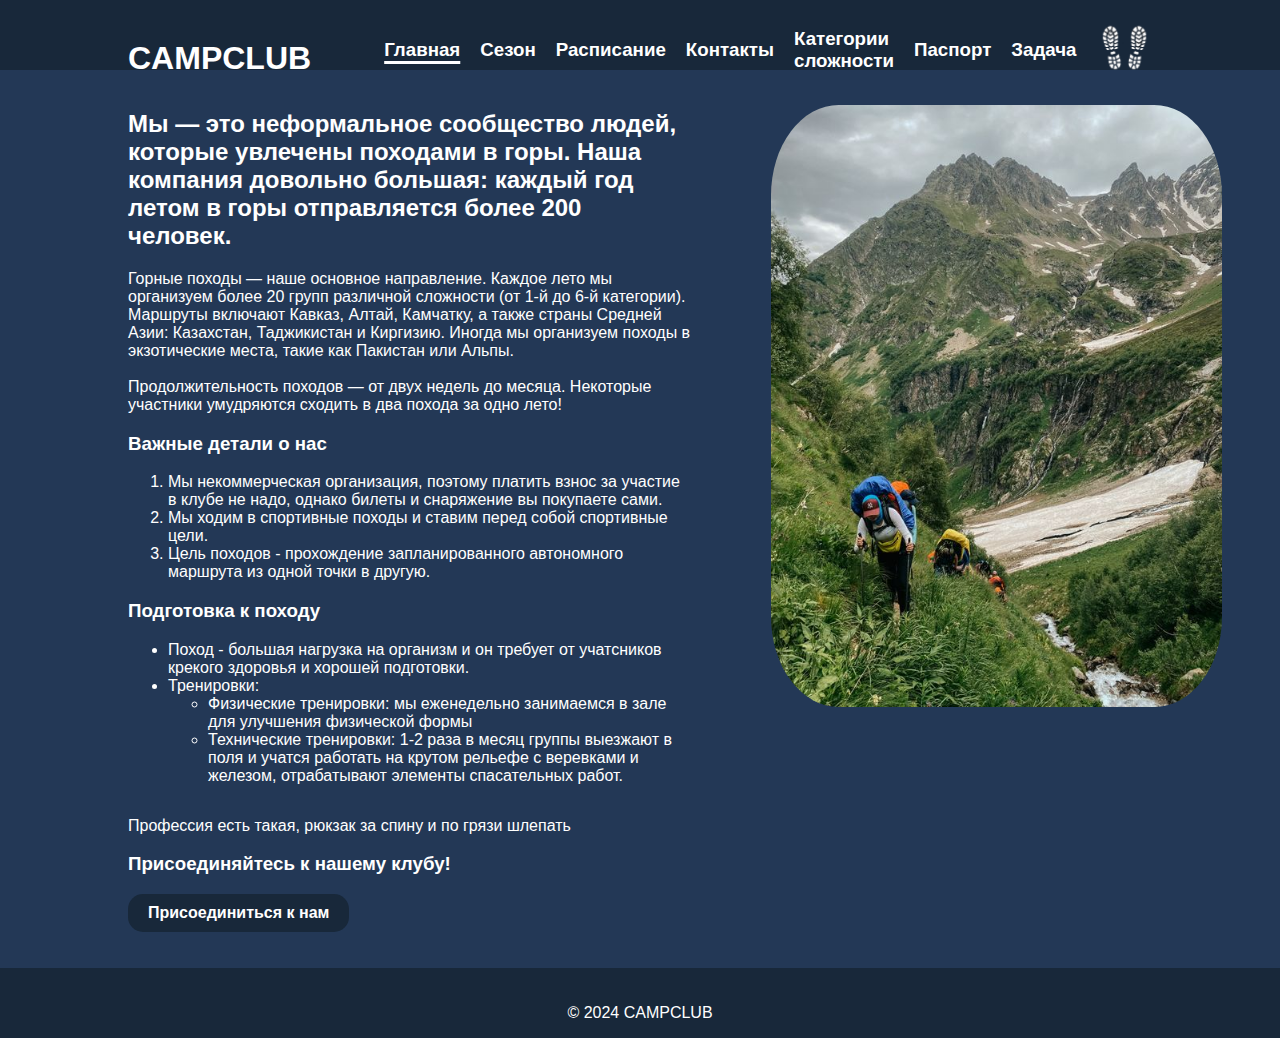
==== index.html @ ff8db1c1 "Add files via upload" ====
<!doctype html>
<html lang="ru">

<head>
   <meta charset="utf-8" />
   <title>Campclub</title>
   <link rel="stylesheet" href="index_style.css">
</head>

<body>
   <div class="wrapper"> 
         <header>
            <div class="container">
               <h1 class="logo">CAMPCLUB</h1>
               <h3>
               <nav>
                  <ul>
                     <li class='active'><a href='index.html'>Главная</a></li>
                     <li><a href='seazon.html'>Сезон</a></li>
                     <li><a href='seazon.html#schedule'>Расписание</a></li>
                     <li><a href='contacts.html'>Контакты</a></li>
                     <li><a href="https://adrenalinicsilence.kz/zametki-o-turisme/kategoriya-slozhnosti-marshrutov-v-aktivnom-turizme/?ysclid=m337pyxwt9869621401" target="_blank">Категории<br>сложности</a></li>
                     <li><a href='passport.html'>Паспорт</a></li>
                     <li><a href='task.html'>Задача</a></li>
                     <li><a href='boots.html'>
                        <img height="55px" src="значок_навигации_negate.png"></a></li>
                  </ul>
               </nav>
            </h3>
            </div>
         </header>

         <div class="main">
            <div class="container">
               <div class = "block">
                  <div class="col-55">
                     <h2>Мы — это неформальное сообщество людей, которые увлечены походами в горы. 
                        Наша компания довольно большая: каждый год летом в горы отправляется более 200 человек.</h2>
                     <p>
                        Горные походы — наше основное направление. Каждое лето мы организуем более 20 
                        групп различной сложности (от 1-й до 6-й категории). Маршруты включают Кавказ, 
                        Алтай, Камчатку, а также страны Средней Азии: Казахстан, Таджикистан и Киргизию. 
                        Иногда мы организуем походы в экзотические места, такие как Пакистан или Альпы.
                        <br> 
                        <br>
                        Продолжительность походов — от двух недель до месяца. Некоторые участники умудряются сходить в два похода за одно лето!
                     </p>
                     
                     <p>
                        <h3>Важные детали о нас</h3>
                        <ol>
                           <li>Мы некоммерческая организация, поэтому платить взнос за участие в клубе не надо,
                              однако билеты и снаряжение вы покупаете сами.</li>
                           <li>Мы ходим в спортивные походы и ставим перед собой спортивные цели.</li>
                           <li>Цель походов - прохождение запланированного автономного маршрута из одной точки в другую.</li>
                     </ol>
                     </p>

                     <p>
                        <h3>Подготовка к походу</h3>
                        <ul>
                           <li>Поход - большая нагрузка на организм и он требует от учатсников крекого
                               здоровья и хорошей подготовки.</li>
                           <li>Тренировки:
                              <ul>
                                 <li>Физические тренировки: мы еженедельно занимаемся в зале для улучшения физической формы </li>
                                 <li>Технические тренировки: 1-2 раза в месяц группы выезжают в поля и учатся работать 
                                    на крутом рельефе с веревками и железом, отрабатывают элементы спасательных работ.</li>
                        </ul>
                     </p>
                     

                  </div>

                  <div class="col-45">
                     <img src="горы для главной.jpg" alt="Горы" title="Поход в Дагестане 2022" class = small-img >
                  </div>
               </div>
            <p>
               Профессия есть такая, рюкзак за спину и по грязи шлепать
               <h3>Присоединяйтесь к нашему клубу!</h3>

               <button class = button><a href = 'contacts.html'> Присоединиться к нам </a></button> 

            </p>
               
            </div>
         </div>

         <footer>
            <div class="container">
               <p>&copy; 2024 CAMPCLUB</p>
            </div>
         </footer>
   </div>
</body>

</html>
---- index_style.css ----
body {
  margin: 0;
  background: rgb(35, 56, 86);
  font-family: 'Verdana', sans-serif;
  font-weight: 400;
  color: white;
}

.wrapper {
  display: flex;
  flex-direction: column;
  min-height: 100vh;
}

a {
  text-decoration: none;
  color: white;
}

a:hover {
  text-decoration: underline;
}

header {
  height: 70px;
  background-color: rgb(24, 40, 58);
}

.main {
  /*height: 300px;*/
  background-color: rgb(35, 56, 86);
  padding: 20px;
  flex: 1 0 auto;
}

footer {
  height: 70px;
  background-color: rgb(24, 40, 58);
  text-align: center;
  padding: 20px;
  box-sizing: border-box;
  display: flex;
  align-items: center;
  justify-content: center;
}

.container {
  width: 100%;
  max-width: 1024px;
  padding: 0 15px;
  margin: 0 auto;
  height: 100%;
}

.logo {
  float: left;
  font-family: 'The Gothic One', 'Verdana', sans-serif;
}

nav {
  float: right;
  display: flex;
  align-items: center;
}

nav ul {
  margin: 0;
  padding: 0;
  list-style: none;
  display: flex;
  align-items: center;
}

nav li {
  display: inline-block;
  font-family: 'The Gothic One', 'Verdana', sans-serif;
  margin-left: 20px;
  margin-top: 1px;
}

nav li a {
  color: white;
  font-weight: 800;
}

nav li.active a {
  text-decoration: underline 3px;
  text-underline-offset: 5px;
  font-weight: 800;
}

.block {
  display: flex;
  flex-wrap: wrap;
  margin-bottom: 15px;
}

.col-55 {
  width: 55%;
  box-sizing: border-box;
}

.col-45 {
  width: 45%;
  padding: 15px 80px;
  box-sizing: border-box;
}

.small-img {
  width: 150%;
  border-radius: 15%;
}

.button {
  padding: 10px 20px;
  font-size: 16px;;
  font-weight: bold;
  background-color: rgb(24, 40, 58);
  border: none;
  border-radius: 15px;
  color: white !important;
}

.button:hover {
  background-color: rgba(24, 40, 58, 0.5);
}

.pic-place {
  width: 15px;
  height: auto;
}

.pic-center {
  width: 600px;
  height: 650px;
  line-height: 650px;
  text-align: center;
  position: relative;
}

.pic-center > img {
  vertical-align: middle;
  margin-left: 55%;
}

table {
  width: 100%;
  border-collapse: collapse;
  text-align: center;
  border-radius: 10px; /* Закругленные углы */
  overflow: hidden; /* Чтобы углы были видны */
  background-image: url('горы_для_таблицы.png');
  background-repeat: repeat-x;
  background-position: center;
}

td {
  text-align: left;
	padding: 10px;
	border: 3px solid  rgb(197, 191, 232);
  height: 50px;
}

th {
  text-align: center;
  padding: 10px;
	border: 3px solid rgb(197, 191, 232);
  height: 50px;
 }

.gallery {
  display: flex;
  flex-wrap: wrap;
  justify-content: center;
  gap: 10px;
}

.gallery img {
  width: 300px;
  height: 400px;
  border-radius: 5px;
}

form, .task {
  background-color: rgba(255, 255, 255, 0.1);
  padding: 20px;
  border-radius: 10px;
  margin: 20px auto;
  max-width: 600px;
}

form p {
  margin-bottom: 15px;
}

form input[type="text"],
form input[type="number"],
form input[type="date"],
form textarea, .task input[type="number"] {
  width: 95%;
  padding: 10px;
  margin-top: 5px;
  border: 1px solid rgb(197, 191, 232);
  border-radius: 5px;
  background-color: rgba(255, 255, 255, 0.2);
  color: white;
}

form input[type="radio"] {
  margin-right: 5px;
}

form input[type="reset"],
form input[type="submit"] {
  padding: 10px 20px;
  font-size: 16px;
  font-weight: bold;
  background-color: rgb(24, 40, 58);
  border: none;
  border-radius: 15px;
  color: white;
  cursor: pointer;
}

form input[type="reset"]:hover,
form input[type="submit"]:hover, .task {
  background-color: rgba(24, 40, 58, 0.5);
}

.passport {
  padding: 0px;
  margin: 20px;
}

.main_fon {
  height: 734px;
  background-image: url(fon_passport.jpg);
  background-repeat: no-repeat;
  background-position: center;
}

.poiret-one-regular {
  padding-top: 50px;
  padding-left: 440px;
  font-family: "Poiret One", sans-serif;
  font-weight: italic;
  font-style: normal;
  letter-spacing: 0.8em;
  word-spacing: 0.25em;
  color: black;
}

@font-face {
  font-family: 'Kreadon';
  src: url(Kreadon.ttf);
}

.page_top, .page_down {
  color: black;
  word-spacing: 0.65em;
  font-family: 'Kreadon';
}

.vidan{
  margin-left: 460px;
  margin-top: 15px;
}

.vidandata{
  margin-left: 436px;
  margin-top: 68px;
  
}

.vidancod{
  margin-left: 645px;
  margin-top: -28px;
}

.podpis_1{
  padding-top: 6px;
  padding-left: 390px;
  float: left;
}

.podpis_2{
  padding-top: 45px;
  padding-left: 100px;
  float: left;
}

.passphoto {
  width: 143px;
  margin-left: 355px;
  margin-top: 34px;
  float: left;
}

.lastname {
  margin-left: 630px;
  margin-top: 233px;
}

.name {
  margin-left: 640px;
  margin-top: 40px;
}

.batya {
  margin-left: 630px;
  margin-top: 15px;
}

.sex {
  margin-left: 540px;
  margin-top: 10px;
}

.born {
  margin-left: 640px;
  margin-top: -30px;
}

.bornplace {
  margin-left: 640px;
  margin-top: 15px;
}
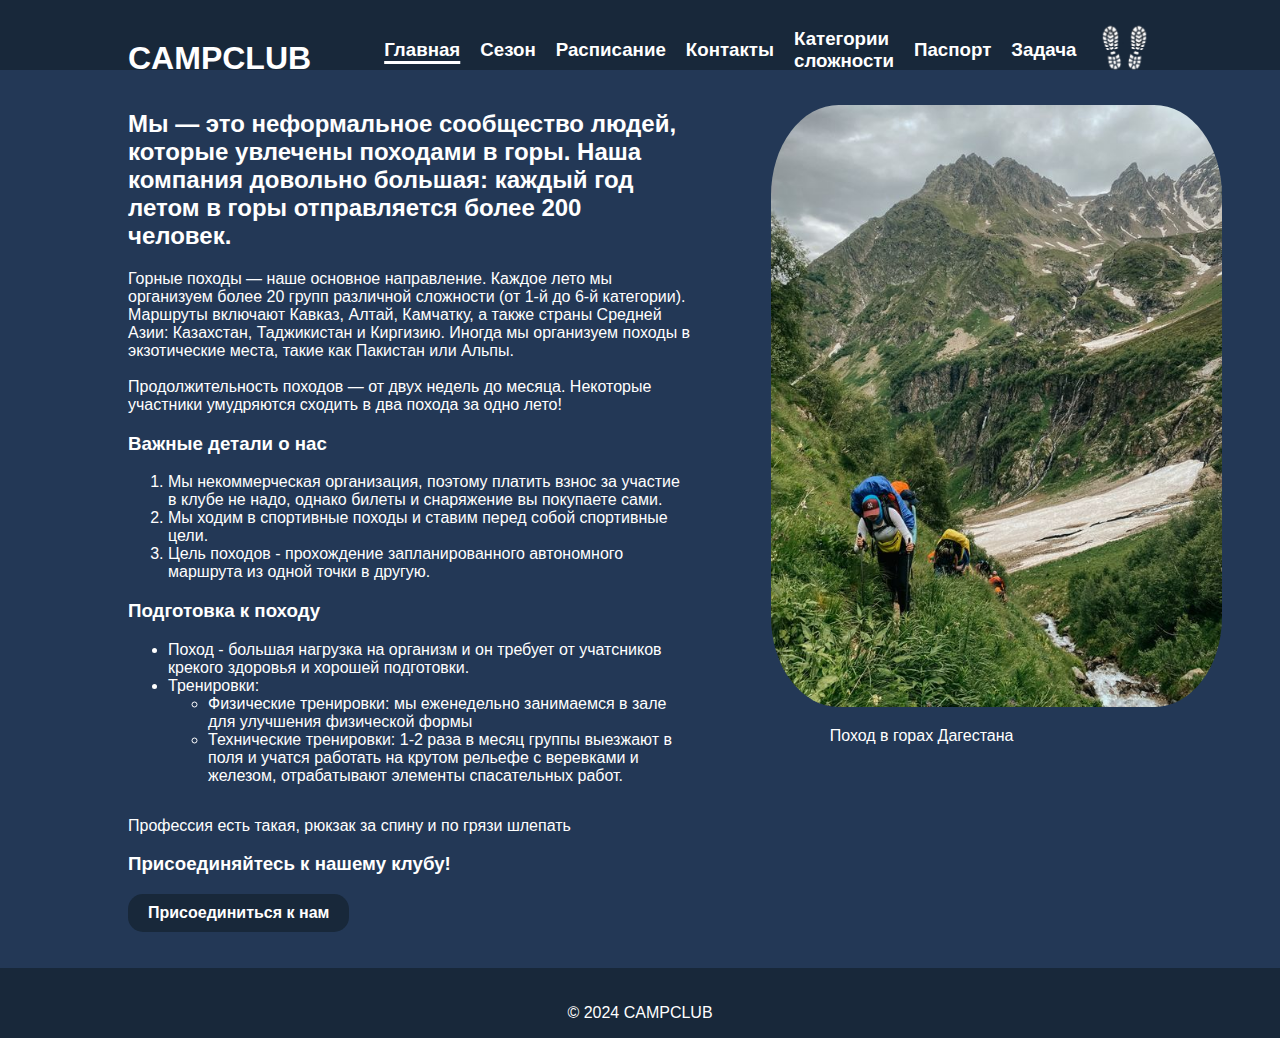
==== commit ee94a1e8: "Update index.html" ====
--- a/index.html
+++ b/index.html
@@ -74,6 +74,7 @@
 
                   <div class="col-45">
                      <img src="горы для главной.jpg" alt="Горы" title="Поход в Дагестане 2022" class = small-img >
+                     <p align='center'>Поход в горах Дагестана</p>
                   </div>
                </div>
             <p>
@@ -95,4 +96,4 @@
    </div>
 </body>
 
-</html>+</html>
--- a/index_style.css
+++ b/index_style.css
@@ -196,7 +196,8 @@
 form input[type="text"],
 form input[type="number"],
 form input[type="date"],
-form textarea, .task input[type="number"] {
+form textarea, .task input[type="number"],
+form input[type='Password'] {
   width: 95%;
   padding: 10px;
   margin-top: 5px;
@@ -236,12 +237,12 @@
   height: 734px;
   background-image: url(fon_passport.jpg);
   background-repeat: no-repeat;
-  background-position: center;
+ 
 }
 
 .poiret-one-regular {
   padding-top: 50px;
-  padding-left: 440px;
+  padding-left: 120px;
   font-family: "Poiret One", sans-serif;
   font-weight: italic;
   font-style: normal;
@@ -262,24 +263,24 @@
 }
 
 .vidan{
-  margin-left: 460px;
+  margin-left: 140px;
   margin-top: 15px;
 }
 
 .vidandata{
-  margin-left: 436px;
+  margin-left: 126px;
   margin-top: 68px;
   
 }
 
 .vidancod{
-  margin-left: 645px;
+  margin-left: 305px;
   margin-top: -28px;
 }
 
 .podpis_1{
   padding-top: 6px;
-  padding-left: 390px;
+  padding-left: 60px;
   float: left;
 }
 
@@ -291,37 +292,38 @@
 
 .passphoto {
   width: 143px;
-  margin-left: 355px;
+  margin-left: 27px;
   margin-top: 34px;
   float: left;
 }
 
 .lastname {
-  margin-left: 630px;
+  margin-left: 300px;
   margin-top: 233px;
 }
 
 .name {
-  margin-left: 640px;
+  margin-left: 317px;
   margin-top: 40px;
 }
 
 .batya {
-  margin-left: 630px;
+  margin-left: 300px;
   margin-top: 15px;
 }
 
 .sex {
-  margin-left: 540px;
+  margin-left: 210px;
   margin-top: 10px;
 }
 
 .born {
-  margin-left: 640px;
+  margin-left: 340px;
   margin-top: -30px;
 }
 
 .bornplace {
-  margin-left: 640px;
+  margin-left: 300px;
   margin-top: 15px;
 }
+
